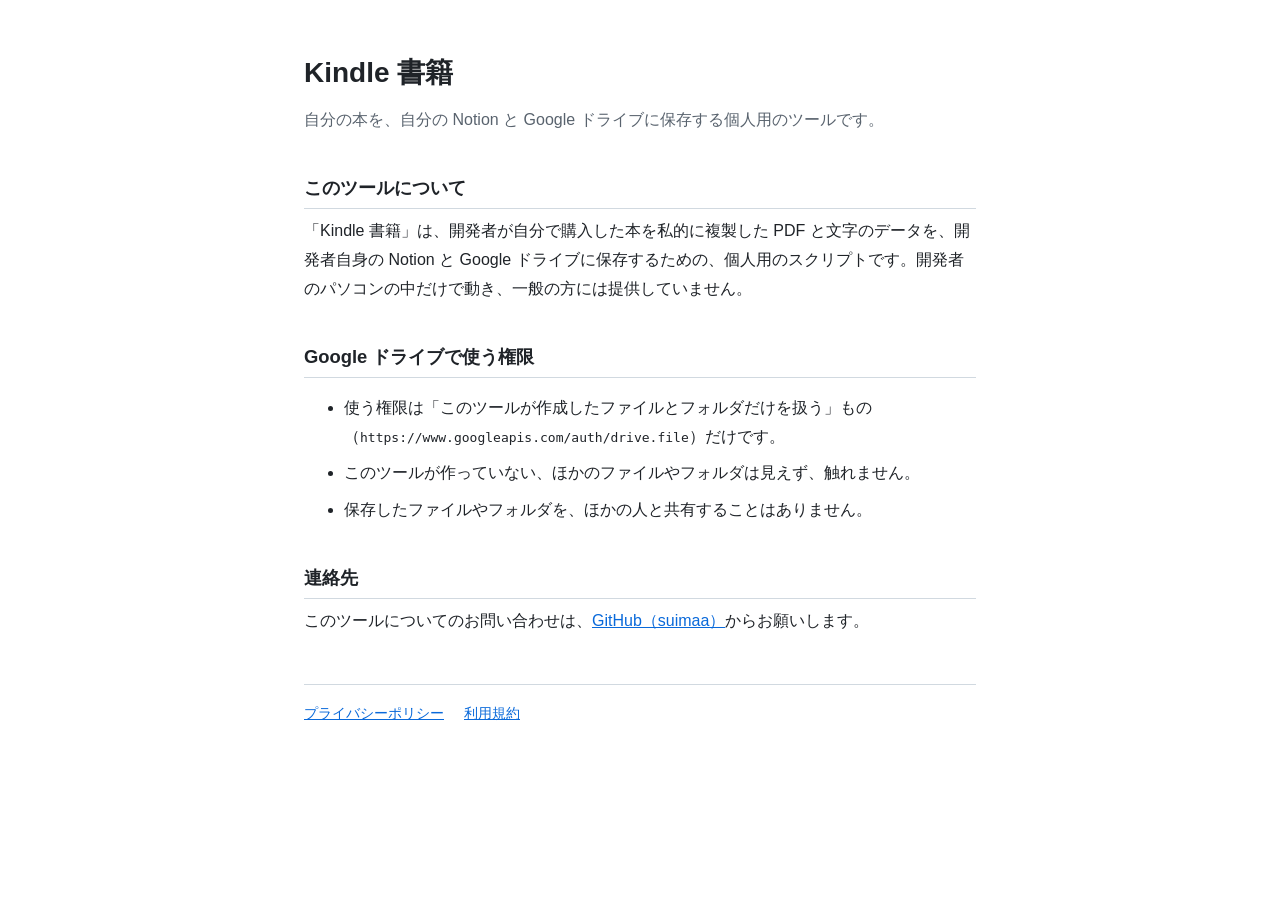
==== index.html @ 2a52c3af "docs: Kindle 書籍の紹介・プライバシーポリシー・利用規約のページを追加 Google Cloud の OAuth 同意画面（ブランディング）を本番に公開するために必要な 3 つのページ（G" ====
<!DOCTYPE html>
<html lang="ja">
<head>
  <meta charset="utf-8">
  <meta name="viewport" content="width=device-width, initial-scale=1">
  <title>Kindle 書籍（個人用ツール）</title>
  <meta name="description" content="自分の本を自分の Notion と Google ドライブに保存する、個人用のツールの説明です。">
  <link rel="stylesheet" href="style.css">
</head>
<body>
  <main>
    <h1>Kindle 書籍</h1>
    <p class="lead">自分の本を、自分の Notion と Google ドライブに保存する個人用のツールです。</p>

    <h2>このツールについて</h2>
    <p>「Kindle 書籍」は、開発者が自分で購入した本を私的に複製した PDF と文字のデータを、開発者自身の Notion と Google ドライブに保存するための、個人用のスクリプトです。開発者のパソコンの中だけで動き、一般の方には提供していません。</p>

    <h2>Google ドライブで使う権限</h2>
    <ul>
      <li>使う権限は「このツールが作成したファイルとフォルダだけを扱う」もの（<code>https://www.googleapis.com/auth/drive.file</code>）だけです。</li>
      <li>このツールが作っていない、ほかのファイルやフォルダは見えず、触れません。</li>
      <li>保存したファイルやフォルダを、ほかの人と共有することはありません。</li>
    </ul>

    <h2>連絡先</h2>
    <p>このツールについてのお問い合わせは、<a href="https://github.com/suimaa">GitHub（suimaa）</a>からお願いします。</p>

    <nav>
      <a href="privacy.html">プライバシーポリシー</a>
      <a href="terms.html">利用規約</a>
    </nav>
  </main>
</body>
</html>
---- style.css ----
:root {
  color-scheme: light dark;
  --text: #1f2328;
  --muted: #59636e;
  --line: #d1d9e0;
  --bg: #ffffff;
  --link: #0969da;
}

@media (prefers-color-scheme: dark) {
  :root {
    --text: #e6edf3;
    --muted: #9198a1;
    --line: #3d444d;
    --bg: #0d1117;
    --link: #4493f8;
  }
}

body {
  margin: 0;
  background: var(--bg);
  color: var(--text);
  font-family: -apple-system, BlinkMacSystemFont, "Hiragino Sans", "Noto Sans JP", sans-serif;
  line-height: 1.8;
}

main {
  max-width: 42rem;
  margin: 0 auto;
  padding: 3rem 1.25rem 4rem;
}

h1 {
  font-size: 1.75rem;
  margin: 0 0 0.5rem;
}

h2 {
  font-size: 1.15rem;
  margin: 2.25rem 0 0.5rem;
  padding-bottom: 0.25rem;
  border-bottom: 1px solid var(--line);
}

p, li {
  margin: 0.5rem 0;
}

a {
  color: var(--link);
}

.lead {
  color: var(--muted);
}

nav {
  margin-top: 3rem;
  padding-top: 1rem;
  border-top: 1px solid var(--line);
  color: var(--muted);
  font-size: 0.9rem;
}

nav a {
  margin-right: 1rem;
}
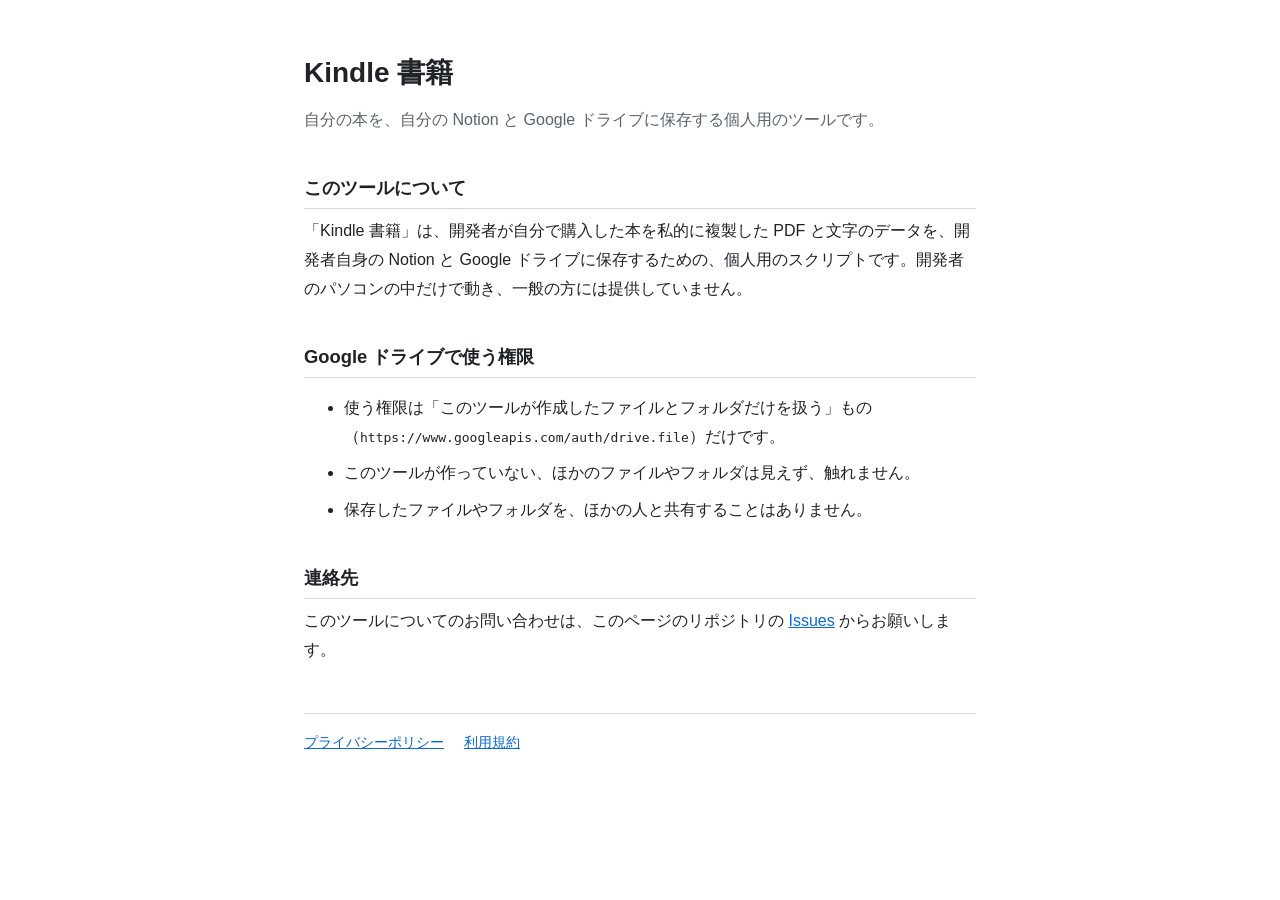
==== commit 4b368d8c: "docs: Kindle 書籍の紹介・プライバシーポリシー・利用規約のページ Google Cloud の OAuth 同意画面（ブランディング）に載せる 3 つのページ（GitHub Pages）。" ====
--- a/index.html
+++ b/index.html
@@ -23,7 +23,7 @@
     </ul>
 
     <h2>連絡先</h2>
-    <p>このツールについてのお問い合わせは、<a href="https://github.com/suimaa">GitHub（suimaa）</a>からお願いします。</p>
+    <p>このツールについてのお問い合わせは、このページのリポジトリの <a href="https://github.com/suimaa/suimaa.github.io/issues">Issues</a> からお願いします。</p>
 
     <nav>
       <a href="privacy.html">プライバシーポリシー</a>
